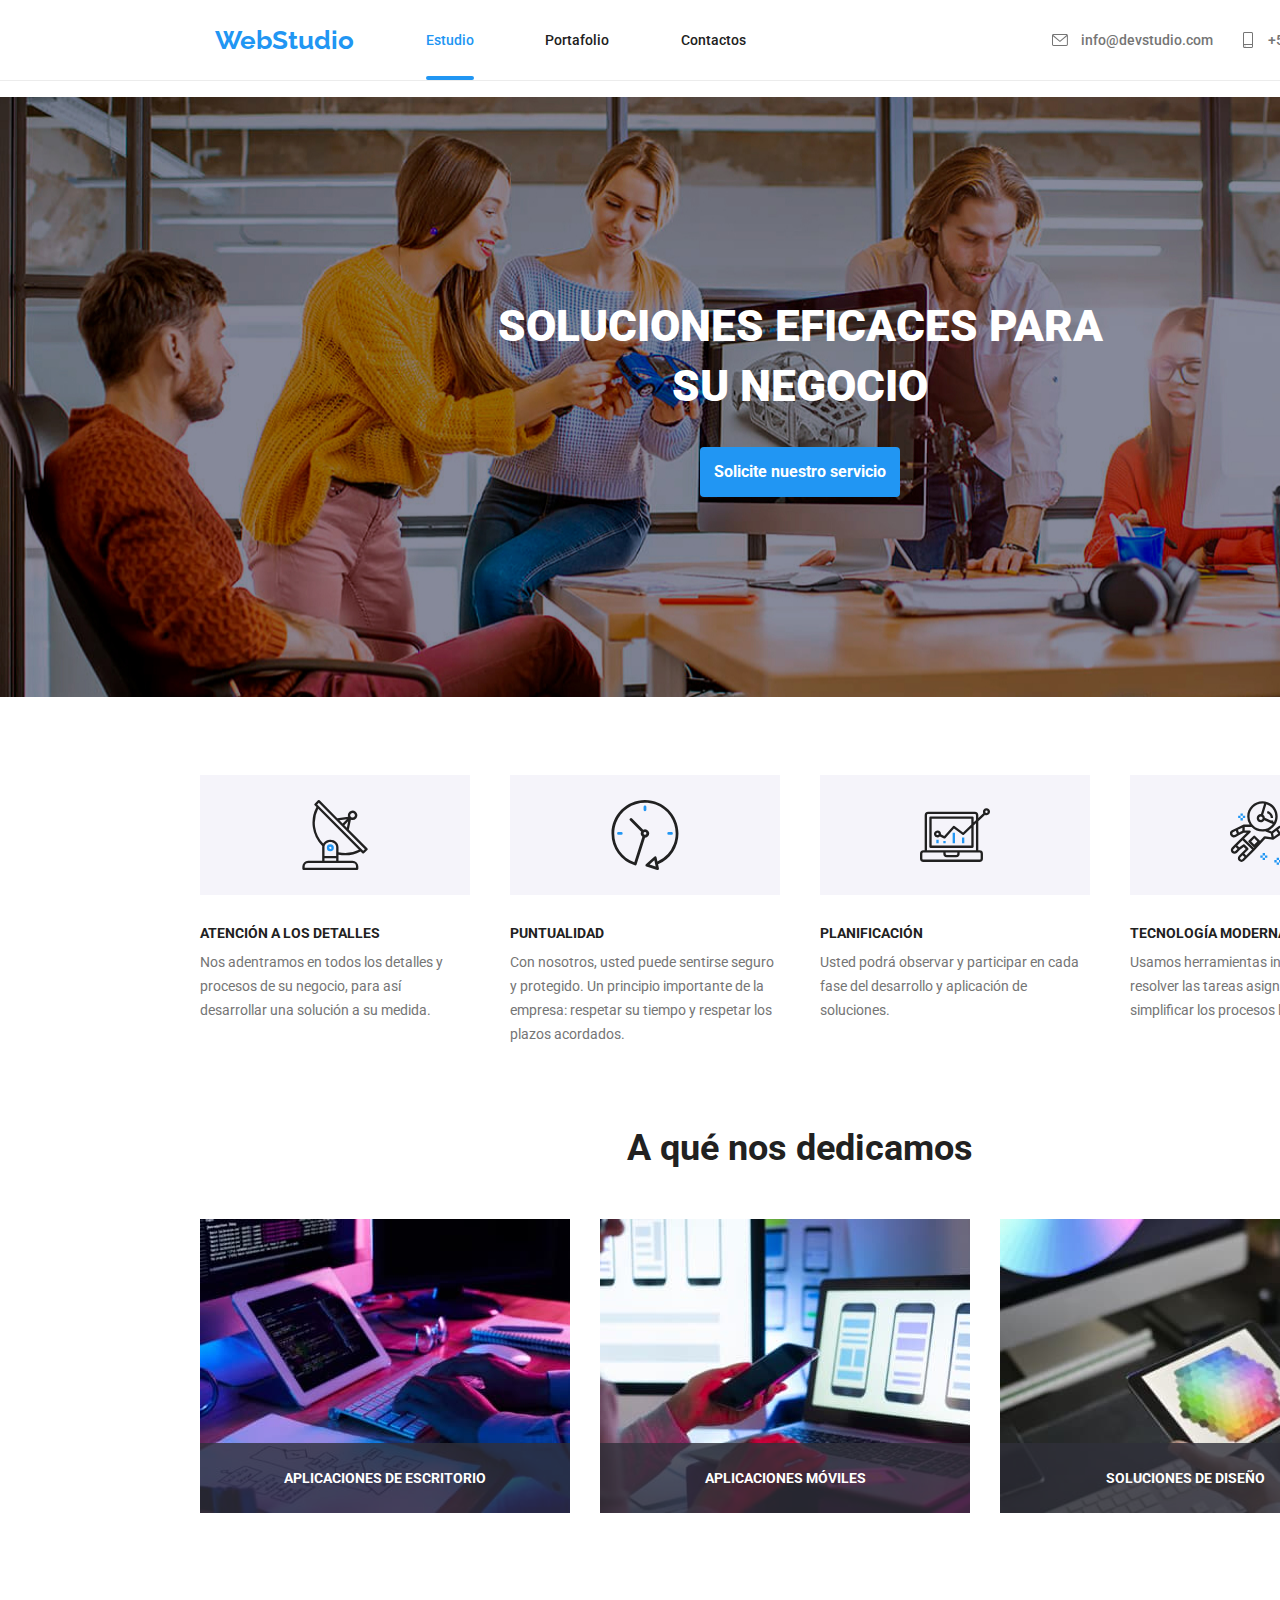
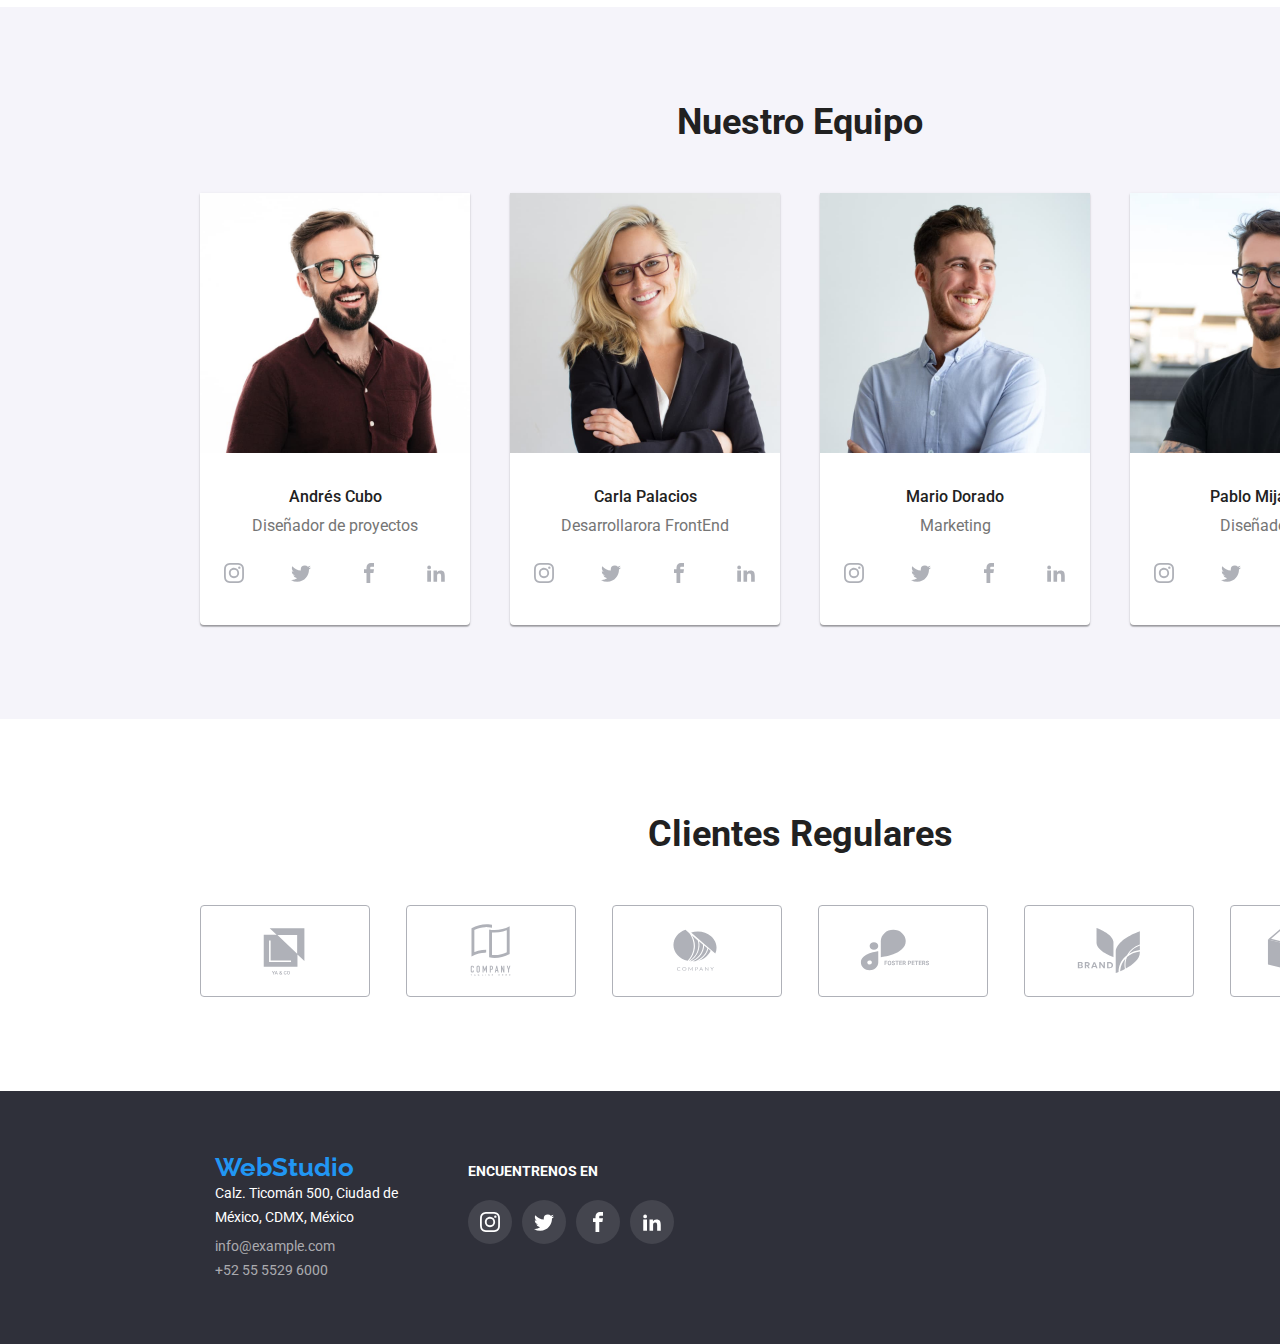
==== index.html @ dca240d8 "Commit01" ====
<!DOCTYPE html>
<html lang="en">
  <head>
    <meta charset="UTF-8" />
    <meta http-equiv="X-UA-Compatible" content="IE=edge" />
    <meta name="viewport" content="width=device-width, initial-scale=1.0" />
    <title>Index</title>
    <link rel="preconnect" href="https://fonts.googleapis.com" />
    <link rel="preconnect" href="https://fonts.gstatic.com" crossorigin />
    <link
      href="https://fonts.googleapis.com/css2?family=Raleway:wght@700&family=Roboto:wght@400;500;700;900&display=swap"
      rel="stylesheet"
    />
    <link
      rel="stylesheet"
      href="https://cdnjs.cloudflare.com/ajax/libs/modern-normalize/1.0.0/modern-normalize.min.css"
    />
    <link rel="stylesheet" href="css/styles.css" />
  </head>
  <body>
    <div class="backdrop is-hidden" data-modal>
      <div class="modal">
        <button data-modal-close class="close">
          <svg class="icon-vector">
            <use xlink:href="images/icons.svg#icon-vector"></use>
          </svg>
        </button>
      </div>
    </div>
    <header>
      <nav>
        <a href="index.html" class="webs">WebStudio</a>
        <a href="index.html" class="active">Estudio</a>
        <a href="portfolio.html" class="headernav">Portafolio</a>
        <a href="contacts.html" class="headernav">Contactos</a>
      </nav>
      <div class="headercontact">
        <div class="mail">
          <a href="info@devstudio.com">
            <svg class="icon-sobre">
              <use xlink:href="images/icons.svg#icon-sobre"></use>
            </svg>
            info@devstudio.com</a
          >
        </div>
        <div class="phone">
          <a href="+525555296000">
            <svg class="icon-telefono">
              <use xlink:href="images/icons.svg#icon-telefono"></use>
            </svg>
            +52 55 5529 6000</a
          >
        </div>
      </div>
    </header>
    <main>
      <div class="solutions">
        <h1>
          SOLUCIONES EFICACES PARA <br />
          SU NEGOCIO
        </h1>
        <button data-modal-open type="button" class="servicebtn">
          Solicite nuestro servicio
        </button>
      </div>
      <div class="container">
        <div class="features">
          <div class="featuressection">
            <div class="featicon">
              <svg class="icon-antena">
                <use xlink:href="images/icons.svg#icon-antena"></use>
              </svg>
            </div>
            <p class="theader">ATENCIÓN A LOS DETALLES</p>
            <p class="tdata">
              Nos adentramos en todos los detalles y procesos de su negocio,
              para así desarrollar una solución a su medida.
            </p>
          </div>
          <div class="featuressection">
            <div class="featicon">
              <svg class="icon-reloj">
                <use xlink:href="images/icons.svg#icon-reloj"></use>
              </svg>
            </div>
            <p class="theader">PUNTUALIDAD</p>
            <p class="tdata">
              Con nosotros, usted puede sentirse seguro y protegido. Un
              principio importante de la empresa: respetar su tiempo y respetar
              los plazos acordados.
            </p>
          </div>
          <div class="featuressection">
            <div class="featicon">
              <svg class="icon-diagrama">
                <use xlink:href="images/icons.svg#icon-diagrama"></use>
              </svg>
            </div>
            <p class="theader">PLANIFICACIÓN</p>
            <p class="tdata">
              Usted podrá observar y participar en cada fase del desarrollo y
              aplicación de soluciones.
            </p>
          </div>
          <div class="featuressection">
            <div class="featicon">
              <svg class="icon-astronauta">
                <use xlink:href="images/icons.svg#icon-astronauta"></use>
              </svg>
            </div>
            <p class="theader">TECNOLOGÍA MODERNA</p>
            <p class="tdata">
              Usamos herramientas innovadoras para resolver las tareas
              asignadas. Es hora de simplificar los procesos laborales.
            </p>
          </div>
        </div>
        <div class="wedo">
          <h2>A qué nos dedicamos</h2>
          <div class="wedopic">
            <div>
              <img
                src="images/pic01hw01.jpg"
                alt="image 01 homework01"
                width="370"
                height="294"
              />
              <span>APLICACIONES DE ESCRITORIO</span>
            </div>
            <div>
              <img
                src="images/pic02hw01.jpg"
                alt="image 02 homework01"
                width="370"
                height="294"
              />
              <span>APLICACIONES MÓVILES</span>
            </div>
            <div>
              <img
                src="images/pic03hw01.jpg"
                alt="image 03 homework01"
                width="370"
                height="294"
              />
              <span>SOLUCIONES DE DISEÑO</span>
            </div>
          </div>
        </div>
      </div>
      <div class="ourteam">
        <div class="container">
          <h2>Nuestro Equipo</h2>
          <div class="ourteamfig">
            <figure>
              <img
                src="images/pic04hw01.jpg"
                alt="image 04 homework 01"
                width="270"
                height="260"
              />
              <figcaption>
                <p class="name">Andrés Cubo</p>
                <p class="position">Diseñador de proyectos</p>
                <div class="ourteamicons">
                  <a>
                    <svg class="icon-instagram">
                      <use xlink:href="images/icons.svg#icon-instagram"></use>
                    </svg>
                  </a>
                  <a>
                    <svg class="icon-twitter">
                      <use xlink:href="images/icons.svg#icon-twitter"></use>
                    </svg>
                  </a>
                  <a
                    ><svg class="icon-facebook">
                      <use xlink:href="images/icons.svg#icon-facebook"></use>
                    </svg>
                  </a>
                  <a
                    ><svg class="icon-linkedin">
                      <use xlink:href="images/icons.svg#icon-linkedin"></use>
                    </svg>
                  </a>
                </div>
              </figcaption>
            </figure>
            <figure>
              <img
                src="images/pic05hw01.jpg"
                alt="image 05 homework 01"
                width="270"
                height="260"
              />
              <figcaption>
                <p class="name">Carla Palacios</p>
                <p class="position">Desarrollarora FrontEnd</p>
                <div class="ourteamicons">
                  <a>
                    <svg class="icon-instagram">
                      <use xlink:href="images/icons.svg#icon-instagram"></use>
                    </svg>
                  </a>
                  <a>
                    <svg class="icon-twitter">
                      <use xlink:href="images/icons.svg#icon-twitter"></use>
                    </svg>
                  </a>
                  <a
                    ><svg class="icon-facebook">
                      <use xlink:href="images/icons.svg#icon-facebook"></use>
                    </svg>
                  </a>
                  <a
                    ><svg class="icon-linkedin">
                      <use xlink:href="images/icons.svg#icon-linkedin"></use>
                    </svg>
                  </a>
                </div>
              </figcaption>
            </figure>
            <figure>
              <img
                src="images/pic06hw01.jpg"
                alt="image 06 homework 01"
                width="270"
                height="260"
              />
              <figcaption>
                <p class="name">Mario Dorado</p>
                <p class="position">Marketing</p>
                <div class="ourteamicons">
                  <a>
                    <svg class="icon-instagram">
                      <use xlink:href="images/icons.svg#icon-instagram"></use>
                    </svg>
                  </a>
                  <a>
                    <svg class="icon-twitter">
                      <use xlink:href="images/icons.svg#icon-twitter"></use>
                    </svg>
                  </a>
                  <a
                    ><svg class="icon-facebook">
                      <use xlink:href="images/icons.svg#icon-facebook"></use>
                    </svg>
                  </a>
                  <a
                    ><svg class="icon-linkedin">
                      <use xlink:href="images/icons.svg#icon-linkedin"></use>
                    </svg>
                  </a>
                </div>
              </figcaption>
            </figure>
            <figure>
              <img
                src="images/pic07hw01.jpg"
                alt="image 07 homework 01"
                width="270"
                height="260"
              />
              <figcaption>
                <p class="name">Pablo Mijangos</p>
                <p class="position">Diseñador IU</p>
                <div class="ourteamicons">
                  <a>
                    <svg class="icon-instagram">
                      <use xlink:href="images/icons.svg#icon-instagram"></use>
                    </svg>
                  </a>
                  <a>
                    <svg class="icon-twitter">
                      <use xlink:href="images/icons.svg#icon-twitter"></use>
                    </svg>
                  </a>
                  <a
                    ><svg class="icon-facebook">
                      <use xlink:href="images/icons.svg#icon-facebook"></use>
                    </svg>
                  </a>
                  <a
                    ><svg class="icon-linkedin">
                      <use xlink:href="images/icons.svg#icon-linkedin"></use>
                    </svg>
                  </a>
                </div>
              </figcaption>
            </figure>
          </div>
        </div>
      </div>
      <div class="container">
        <div class="clients">
          <div class="section">
            <h2>Clientes Regulares</h2>
            <div class="clientsicon">
              <div>
                <svg class="icon-logo01">
                  <use xlink:href="images/icons.svg#icon-logo01"></use>
                </svg>
              </div>
              <div>
                <svg class="icon-logo02">
                  <use xlink:href="images/icons.svg#icon-logo02"></use>
                </svg>
              </div>
              <div>
                <svg class="icon-logo03">
                  <use xlink:href="images/icons.svg#icon-logo03"></use>
                </svg>
              </div>
              <div>
                <svg class="icon-logo04">
                  <use xlink:href="images/icons.svg#icon-logo04"></use>
                </svg>
              </div>

              <div>
                <svg class="icon-logo05">
                  <use xlink:href="images/icons.svg#icon-logo05"></use>
                </svg>
              </div>
              <div>
                <svg class="icon-logo06">
                  <use xlink:href="images/icons.svg#icon-logo06"></use>
                </svg>
              </div>
            </div>
          </div>
        </div>
      </div>
    </main>
    <footer>
      <address>
        <a href="index.html" class="webs">WebStudio</a>
        <p>
          Calz. Ticomán 500, Ciudad de <br />
          México, CDMX, México
        </p>
        <a href="info@example.com" class="footeradd">info@example.com</a>
        <a href="+525555296000" class="footeradd">+52 55 5529 6000</a>
      </address>
      <div class="findus">
        <span>ENCUENTRENOS EN</span>
        <div class="footericons">
          <a>
            <svg class="icon-instagram">
              <use xlink:href="images/icons.svg#icon-instagram"></use>
            </svg>
          </a>
          <a>
            <svg class="icon-twitter">
              <use xlink:href="images/icons.svg#icon-twitter"></use>
            </svg>
          </a>
          <a>
            <svg class="icon-facebook">
              <use xlink:href="images/icons.svg#icon-facebook"></use>
            </svg>
          </a>
          <a>
            <svg class="icon-linkedin">
              <use xlink:href="images/icons.svg#icon-linkedin"></use>
            </svg>
          </a>
        </div>
      </div>
    </footer>
    <script src="./js/modal.js"></script>
  </body>
</html>
---- css/styles.css ----
* {
    margin: 0%;
    padding: 0%;
}

body {
    font-family: 'Roboto',
        sans-serif;
    width: 1600px;
    box-sizing: border-box;
}

body,
.headernav,
.filter button {
    color: #212121;
}

header a,
address a,
address p {
    font-style: normal;
    text-decoration: none;
}

.webs {
    font-family: 'Raleway',
        sans-serif;
}

h1 {
    font-weight: 900;
    font-size: 44px;
}

.servicebtn,
.theader,
h2,
.webs,
.findus span,
.wedopic div span,
.title,
.titleb {
    font-weight: 700;
}

.headernav,
.active,
header>div,
.name,
.filter button {
    font-weight: 500;
}

.tdata,
.position,
address p,
.footeradd,
.category,.window{
    font-weight: 400;
}

.webs:hover,
.webs:focus {
    color: blueviolet;
}

.headernav:hover,
.mail a:hover,
.phone a:hover,
.footeradd:hover,
.headernav:focus,
.mail a:focus,
.phone a:focus,
.footeradd:focus,
.webs,
.servicebtn:hover,
.servicebtn:focus {
    color: #2196F3;
    fill: #2196F3;
}

.servicebtn:hover,
.servicebtn:focus,
.ourteamfig figure,
.modal,
.figdata div {
    background-color: #fff;
}

.mail a,
.phone a,
.tdata,
.position,
.category {
    color: #757575;
    fill: #757575;
}

footer {
    background-color: #2F303A
}

h1,
.servicebtn,
address p,
.filter button:hover,
.filter button:focus,
.findus span,
.wedopic div span {
    color: #fff;
}

.servicebtn {
    border-style: none;
    padding: 10px 2px;
    height: 50px;
    width: 200px;
}

.servicebtn,
.category {
    line-height: 1.88;
}

.filter button,
.servicebtn,
.clientsicon div,
.clientsicon div:hover {
    font-family: 'Roboto',
        sans-serif;
}
.modal,
.filter button,
.servicebtn,
.clientsicon div,
.clientsicon div:hover{
    border-radius: 4px;
}

.footeradd {
    color: #ffffff99;
}

.webs {
    font-size: 26px;
}

.headernav,
.active,
.mail a,
.phone a,
.theader,
.tdata,
address p,
.footeradd,
.findus span,
.wedopic div span {
    font-size: 14px;
}

.servicebtn,
.name,
.position,
.filter button,
.category,
.titleb {
    font-size: 16px;
}

h2 {
    font-size: 36px;
}

.title, .window {
    font-size: 18px;
}

header nav,
.mail a,
.phone a,
.theader,
h2,
.name,
.position,
.webs,
.findus span,
.clients h2,
.wedopic div span {
    line-height: 1.17;
}

h1 {
    line-height: 1.36;
}

.tdata,
address p,
.footeradd {
    line-height: 1.71;
}

.servicebtn,
.filter button,
.icon-sobre,
.icon-telfono,
.icon-instagram,
.icon-facebook,
.icon-linkedin,
.icon-twitter,
.icon-logo01,
.icon-logo02,
.icon-logo03,
.icon-logo04,
.icon-logo05,
.icon-logo06,
.ourteamicons a:hover,
.footericons a:hover,
.clientsicon div,
.clientsicon div:hover{
    cursor: pointer;
}

.filter button {
    line-height: 1.63;
    border: none
}

.title,
.titleb {
    line-height: 2;
}

.filter button,
.ourteam,
.featicon {
    background-color: #F5F4FA;
}

.filter button:hover,
.filter button:focus,
.servicebtn,
.ourteamicons a:hover,
.footericons a:hover {
    background-color: #2196F3;
}

header {
    box-sizing: content-box;
    border-bottom: 1px solid #ececec;
}

main,
header,
header nav,
.headercontact,
.wedo,
.wedopic,
.wedopic div,
.ourteam,
.ourteamfig,
.section,
.footeradd,
.container,
.solutions,
.features,
.mail a,
.phone a,
.featicon,
.ourteamicons,
.clients,
.clientsicon,
footer,
.findus,
.footericons,
.ourteamicons a,
.ourteamicons a:hover,
.footericons a,
.footericons a:hover,
.clientsicon div,
.clientsicon div:hover,
.active::after,
.backdrop,
.close,
.row1,
.row2,
.row3 {
    display: flex;
}

header,
header nav,
.headercontact,
.wedopic,
.ourteamfig,
.mail a,
.phone a,
.features,
.clientsicon,
.footericons,
.row1,.row2,.row3{
    justify-content: space-between;
}

header nav {
    width: 531px;
    padding-left: 215px;
}

.webs {
    padding: 25px 0px;
}

.headernav {
    padding: 32px 0px;
}

header nav,
.headercontact {
    box-sizing: inherit;
}

main,
header nav,
.headercontact,
.section,
.container,
.solutions,
.wedo,
.phone a,
.mail a,
.clients,
footer,
.ourteamicons a,
.ourteamicons a:hover,
.footericons a,
.footericons a:hover,
.clientsicon div,
.clientsicon div:hover,
.backdrop,
.close {
    align-items: center;
}

.headercontact {
    width: 329px;
    padding-right: 219px;
}

.solutions,
.wedo,
.wedopic,
.wedopic div,
.ourteam,
.ourteamfig,
.section,
.clients,
.clientsicon,
.backdrop,
.row1,
.row2,
.row3 {
    width: 100%;
}

main,
.wedo,
.section,
.container,
.solutions,
.clients,
.findus,
.wedopic div {
    flex-direction: column;
}

.container {
    width: 1200px;
}

.ourteam {
    padding: 94px 0px;
}

h1 {
    margin-bottom: 30px;
}

.section {
    padding: 94px 0px;
}

address {
    padding: 60px 70px 60px 215px;
}

.solutions {
    background: url('../images/pic01hw04.jpg'), rgba(47, 48, 58, 0.4);
    padding: 200px 0px;
    margin-top: 16px;
}

.features {
    margin: 78px 0px 80px 0px;
}

.featuressection {
    width: 22.5%;
}

.theader {
    padding: 30px 0px 10px 0px;
}

.ourteam h2,
.filter,
.wedo h2,
.clients h2 {
    padding-bottom: 50px;
}

.name,
.position,
h1,
.wedopic div span {
    text-align: center;
}

.ourteamfig figcaption {
    padding: 30px 0px;
}

.name {
    padding-bottom: 10px;
}

address>.webs {
    padding-bottom: 9px;
}

address p {
    padding-bottom: 5px;
}

.filter button {
    padding: 6px 24px;
}

.ourteamfig figure {
    box-shadow: 0px 1px 3px rgba(0, 0, 0, 0.12),
        0px 1px 1px rgba(0, 0, 0, 0.14),
        0px 2px 1px rgba(0, 0, 0, 0.2);
    border-radius: 0px 0px 4px 4px;
}

.filter button:hover,
.filter button:focus {
    box-shadow: 0px 3px 1px rgba(0, 0, 0, 0.1),
        0px 1px 2px rgba(0, 0, 0, 0.08),
        0px 2px 2px rgba(0, 0, 0, 0.12);
}

.icon-sobre {
    width: 16px;
    height: 12px;
}

.icon-telefono {
    width: 10px;
    height: 16px;
}

.mail a {
    width: 161px;
}

.phone a {
    width: 138px;
}

.icon-antena,
.icon-reloj,
.icon-diagrama,
.icon-astronauta {
    width: 70px;
}

.wedo {
    margin-bottom: 94px;
}

.ourteamicons {
    padding-top: 16px;
    justify-content: space-around;
}

.icon-instagram,
.icon-facebook,
.icon-twitter,
.icon-linkedin {
    width: 20px;
    height: 20px;
}

.icon-logo01,
.icon-logo02,
.icon-logo03,
.icon-logo04,
.icon-logo05,
.icon-logo06 {
    width: 106px;
    height: 60px;
}

.findus {
    width: 206px;
    padding: 72px 0px 100px 0px;
}

.findus span {
    padding-bottom: 20px;
}

.ourteamicons a,
.ourteamicons a:hover,
.footericons a,
.footericons a:hover {
    width: 44px;
    height: 44px;
}

.ourteamicons a:hover,
.footericons a,
.footericons a:hover {
    fill: #fff;

}
.close,
.ourteamicons a:hover,
.footericons a,
.footericons a:hover{
    border-radius: 50%;
}
.footericons a {
    background-color: #ffffff1a;
}

.clientsicon div {
    width: 170px;
    height: 92px;
    border: 1px solid #AFB1B8;
}

.clientsicon div:hover {
    width: 170px;
    height: 92px;
    border: 1px solid #2196F3;
    fill: #2196F3;
}

.clientsicon div:hover,
.ourteam,
.featicon,
.ourteamicons a,
.ourteamicons a:hover,
.footericons a,
.footericons a:hover,
.clientsicon div,
.backdrop,
.close {
    justify-content: center;
}

.clientsicon div,
.ourteamicons a {
    fill: #AFB1B8;
}

.featicon {
    padding: 25px 0px;
}

.wedopic div span {
    background: rgba(47, 48, 58, 0.8);
    box-sizing: border-box;
    padding: 27px 79px;
    top: -70px;
}
.wedopic div span,
.close,
.figdata div,
.window{
    position: relative;
}
.wedo div span {
    width: 370px;
}

.icon-antena,
.icon-reloj,
.icon-diagrama,
.icon-astronauta,
.wedopic div span {
    height: 70px;
}

.wedopic div {
    height: 294px;
}

.active {
    color: #2196F3;
    padding-top: 31px;
}

.active::after {
    content: "";
    border: 2px solid #2196F3;
    border-radius: 2px;
    margin-top: 28px;
}

.backdrop{
    z-index: 1;
}

.backdrop.is-hidden {
    visibility: hidden;
    opacity: 0;
    pointer-events: none;
    transform: scale(0);
}
.backdrop {
    visibility: visible;
    opacity: 1;
    height: 100%;
    position: fixed;
    transform: scale(1);
    top: 0px;
    left: 0px;
    background: rgba(0, 0, 0, 0.2);
    transition: opacity 250ms cubic-bezier(0.4, 0, 0.2, 1),
    visibility 250ms cubic-bezier(0.4, 0, 0.2, 1),
    transform 250ms cubic-bezier(0.4, 0, 0.2, 1);
}
.modal {
    width: 528px;
    height: 581px;
}
.close {
    width: 30px;
    height: 30px;
    border: 1px solid #0000001a;
    left: 490px;
    top: 8px;
}
.icon-vector {
    fill: #000;
    width: 11px;
    height: 11px;
}
.row1,.row2{
    padding-bottom: 30px;
}
.portimg{
    width: 370px;
    height: 410.5px;
    overflow: hidden; 
    border: 1px solid #eee;
}
.figdata div{
    padding: 20px 24px;
    height: 110px;
    z-index: 2;
}
.window{
    width: 368px;
    height: 294px;
    background-color: hsl(207, 90%, 54%, 90%);
    padding: 63px 24px;
    line-height: 1.55;
    color:#fff;
    top: -110px;
    z-index: 1;
    transform: translateY(0px);
    transition: transform 250ms cubic-bezier(0.4, 0, 0.2, 1);
}
.portimg:hover{
    box-shadow: 0px 1px 1px rgba(0, 0, 0, 0.12),
    0px 4px 4px rgba(0, 0, 0, 0.06),
    1px 4px 6px rgba(0, 0, 0, 0.16);
}
.portimg:hover .window{
    transform: translateY(-298px);
}
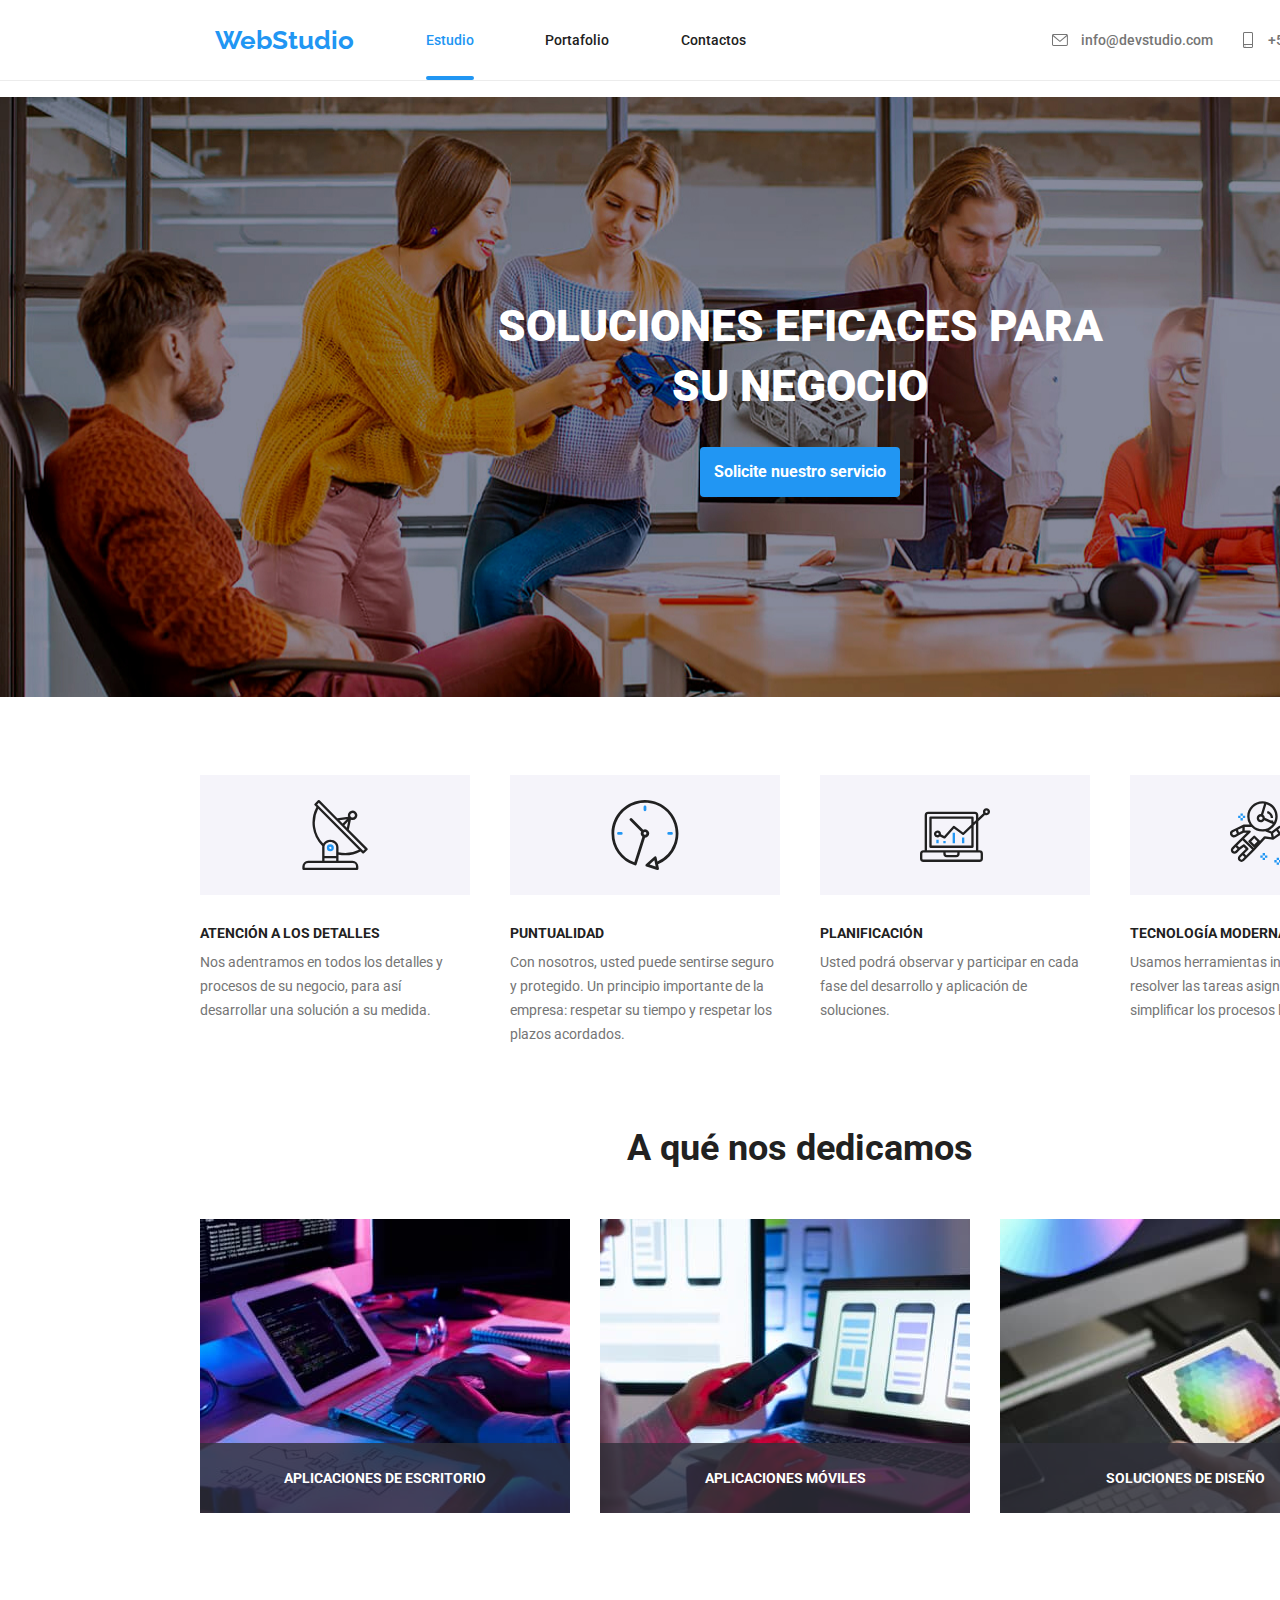
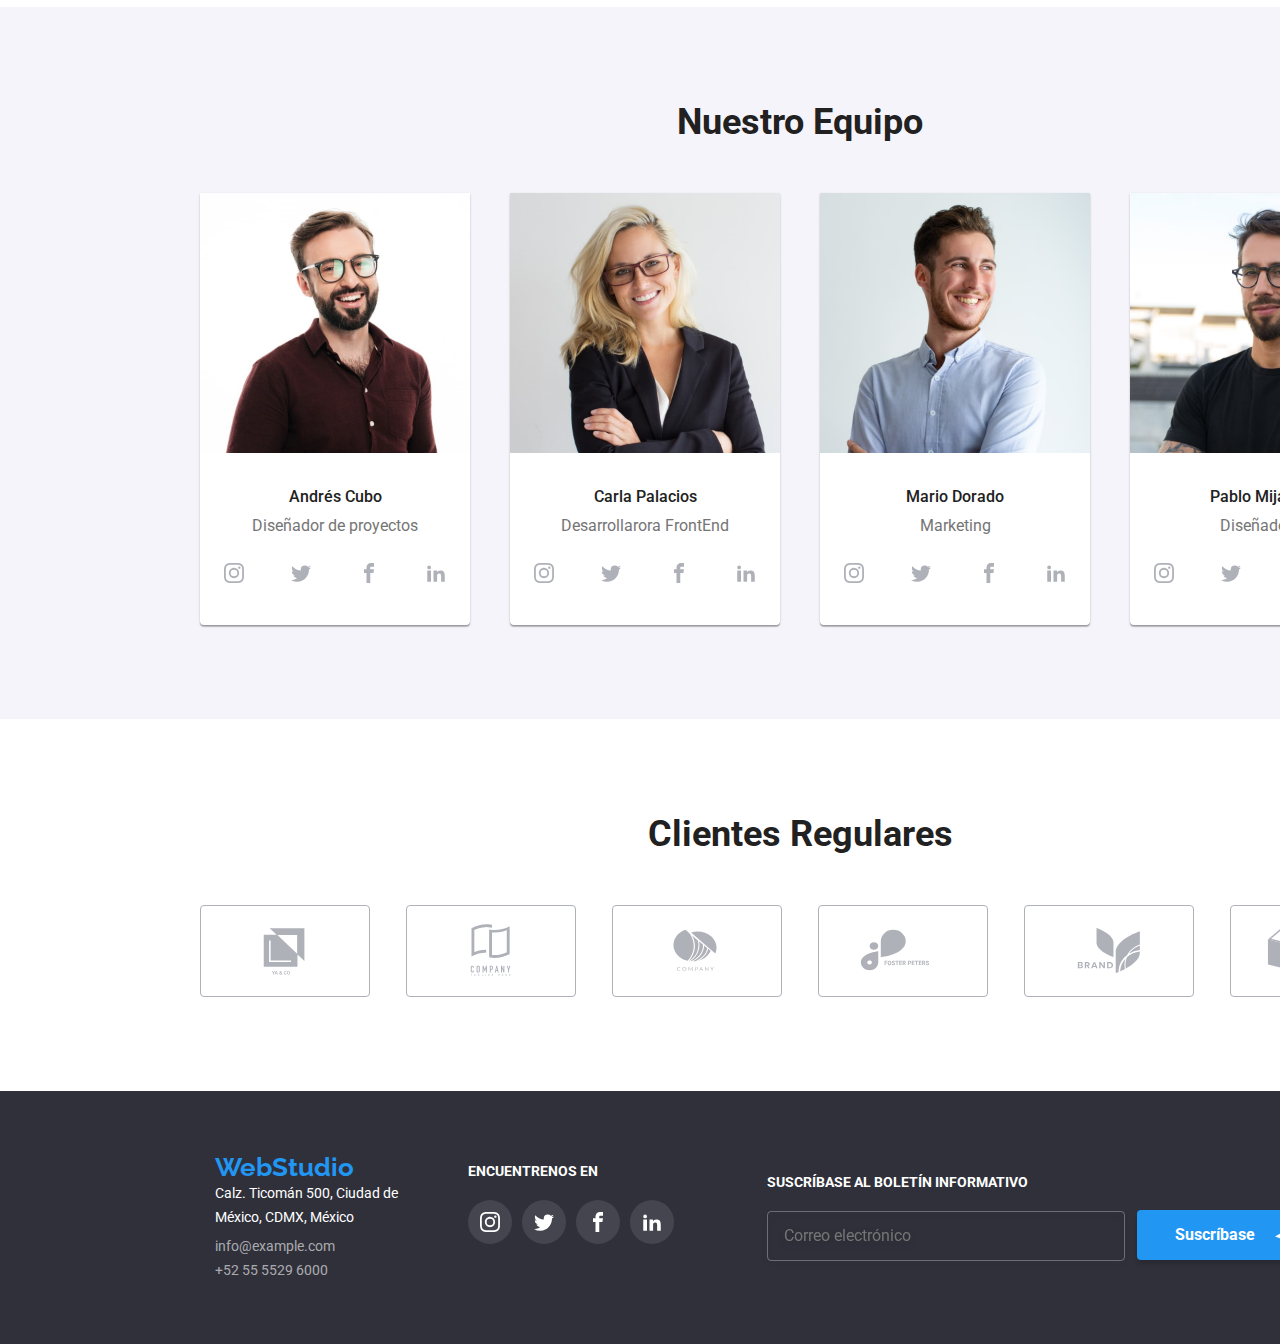
==== commit 1d1ecd06: "Commit02" ====
--- a/index.html
+++ b/index.html
@@ -25,6 +25,24 @@
             <use xlink:href="images/icons.svg#icon-vector"></use>
           </svg>
         </button>
+        <div class="modalcontent">
+          <h2>Deje sus datos, nos contactaremos con usted</h2>
+          <form name="modalform" class="modalform" autocomplete="off">
+            <label for="clientname">Nombre</label>
+            <input type="text" name="name" id="clientname" />
+            <label for="clientphone">Teléfono</label>
+            <input type="tel" name="phone" id="clientphone" />
+            <label for="clientmail">E-mail</label>
+            <input type="email" name="email" id="clientmail" />
+            <label for="clientcomment">Comentarios</label>
+            <textarea
+              id="clientcomment"
+              name="comment"
+              placeholder="Introduzca el texto"
+            ></textarea>
+          </form>
+          <button type="submit">Enviar</button>
+        </div>
       </div>
     </div>
     <header>
@@ -367,6 +385,18 @@
           </a>
         </div>
       </div>
+      <div class="suscription">
+        <form name="susform" class="suscform" autocomplete="off">
+          <label for="suscmail">SUSCRÍBASE AL BOLETÍN INFORMATIVO </label>
+          <input type="mail" name="suscmail" placeholder="Correo electrónico" />
+        </form>
+        <button type="submit" class="suscribe">
+          Suscríbase
+          <svg class="icon-send">
+            <use xlink:href="images/icons.svg#icon-send"></use>
+          </svg>
+        </button>
+      </div>
     </footer>
     <script src="./js/modal.js"></script>
   </body>
--- a/css/styles.css
+++ b/css/styles.css
@@ -5,7 +5,7 @@
 
 body {
     font-family: 'Roboto',
-        sans-serif;
+    sans-serif;
     width: 1600px;
     box-sizing: border-box;
 }
@@ -40,7 +40,8 @@
 .findus span,
 .wedopic div span,
 .title,
-.titleb {
+.titleb,
+.modalcontent button {
     font-weight: 700;
 }
 
@@ -107,7 +108,8 @@
 .filter button:hover,
 .filter button:focus,
 .findus span,
-.wedopic div span {
+.wedopic div span,
+.modalcontent button {
     color: #fff;
 }
 
@@ -119,14 +121,16 @@
 }
 
 .servicebtn,
-.category {
+.category,
+.modalcontent button {
     line-height: 1.88;
 }
 
 .filter button,
 .servicebtn,
 .clientsicon div,
-.clientsicon div:hover {
+.clientsicon div:hover,
+.modalcontent button {
     font-family: 'Roboto',
         sans-serif;
 }
@@ -134,7 +138,8 @@
 .filter button,
 .servicebtn,
 .clientsicon div,
-.clientsicon div:hover{
+.clientsicon div:hover,
+.modalcontent button{
     border-radius: 4px;
 }
 
@@ -164,7 +169,8 @@
 .position,
 .filter button,
 .category,
-.titleb {
+.titleb,
+.modalcontent button {
     font-size: 16px;
 }
 
@@ -186,7 +192,8 @@
 .webs,
 .findus span,
 .clients h2,
-.wedopic div span {
+.wedopic div span,
+.modalcontent h2 {
     line-height: 1.17;
 }
 
@@ -217,7 +224,9 @@
 .ourteamicons a:hover,
 .footericons a:hover,
 .clientsicon div,
-.clientsicon div:hover{
+.clientsicon div:hover,
+.close,
+.modalcontent button{
     cursor: pointer;
 }
 
@@ -241,7 +250,8 @@
 .filter button:focus,
 .servicebtn,
 .ourteamicons a:hover,
-.footericons a:hover {
+.footericons a:hover,
+.modalcontent button {
     background-color: #2196F3;
 }
 
@@ -284,7 +294,8 @@
 .close,
 .row1,
 .row2,
-.row3 {
+.row3,
+.modalcontent {
     display: flex;
 }
 
@@ -338,7 +349,8 @@
 .clientsicon div,
 .clientsicon div:hover,
 .backdrop,
-.close {
+.close,
+.modalcontent {
     align-items: center;
 }
 
@@ -370,7 +382,8 @@
 .solutions,
 .clients,
 .findus,
-.wedopic div {
+.wedopic div,
+.modalcontent {
     flex-direction: column;
 }
 
@@ -587,7 +600,6 @@
     top: -70px;
 }
 .wedopic div span,
-.close,
 .figdata div,
 .window{
     position: relative;
@@ -651,8 +663,9 @@
     width: 30px;
     height: 30px;
     border: 1px solid #0000001a;
-    left: 490px;
+    position: relative;
     top: 8px;
+    right: -490px;
 }
 .icon-vector {
     fill: #000;
@@ -692,4 +705,118 @@
 }
 .portimg:hover .window{
     transform: translateY(-298px);
-}+}
+.modalcontent h2{
+    font-size: 20px;
+}
+.modalcontent button{
+    width: 200px;
+    height: 50px;
+    padding: 10px 75px;
+    border: none;
+    margin-top: 10px;
+}
+.modalform{
+    display: flex;
+    flex-direction: column;
+    width: 100%;
+}
+.modalcontent{
+    padding: 17px 40px 40px 40px;
+    position: relative;
+}
+.modalcontent label{
+    font-family: 'Roboto',
+    sans-serif;
+    font-weight: 400;
+    font-size: 12px;
+    line-height: 1.17;
+    color: #757575;
+}
+#clientcomment{
+    width: 448px;
+    height: 120px;
+    resize: none;
+    font-family: 'Roboto',
+    sans-serif;
+    font-weight: 400;
+    font-size: 12px;
+    line-height: 1.17;
+    padding: 12px 16px;
+    color: #75757580;
+    outline: none;
+    cursor: pointer;
+}
+.modalcontent input{
+    width: 448px;
+    height: 40px;
+    outline: none;
+    cursor: pointer;
+    font-size: 16px;
+}
+.modalform input:focus,
+.modalform textarea:focus,
+.modalform input:hover,
+.modalform textarea:hover{
+border: 1px solid #2196F3;
+}
+.suscription{
+    display: flex;
+    margin-left: 93px;
+}
+.suscform{
+    display: flex;
+    flex-direction: column;
+    justify-content: center;
+    margin-right: 12px;
+}
+.suscform label{
+    font-weight: 700;
+    font-size: 14px;
+    line-height: 1.17;
+    color: #fff;
+    margin-bottom: 20px;
+}
+.suscform input{
+    width: 358px;
+    height: 50px;
+    outline: none;
+    border: 1px solid #ffffff4d;
+    filter: drop-shadow(0px 4px 4px rgba(0, 0, 0, 0.15));
+    border-radius: 4px;
+    background-color: hsl(0, 0%, 0%, 0%);
+    color: #ffffff99;
+    padding-left: 16px;
+    font-weight: 400;
+    font-size: 16px;
+    line-height: 1.25;
+    font-family: 'Roboto',
+    sans-serif;
+    cursor: pointer;
+}
+.icon-send{
+    width: 24px;
+    height: 24px;
+    fill: #fff;
+    margin-left: 20px;
+}
+.suscribe{
+    width: 200px;
+    height: 50px;
+    background-color: #2196F3;
+    border: none;
+    box-shadow: 0px 4px 4px rgba(0, 0, 0, 0.15);
+    border-radius: 4px;
+    font-family: 'Roboto',
+    sans-serif;
+    font-weight: 700;
+    font-size: 16px;
+    line-height: 1.88;
+    color: #fff;
+    display: flex;
+    justify-content: center;
+    align-items: center;
+    margin-top: 36px;
+    cursor: pointer;
+}
+
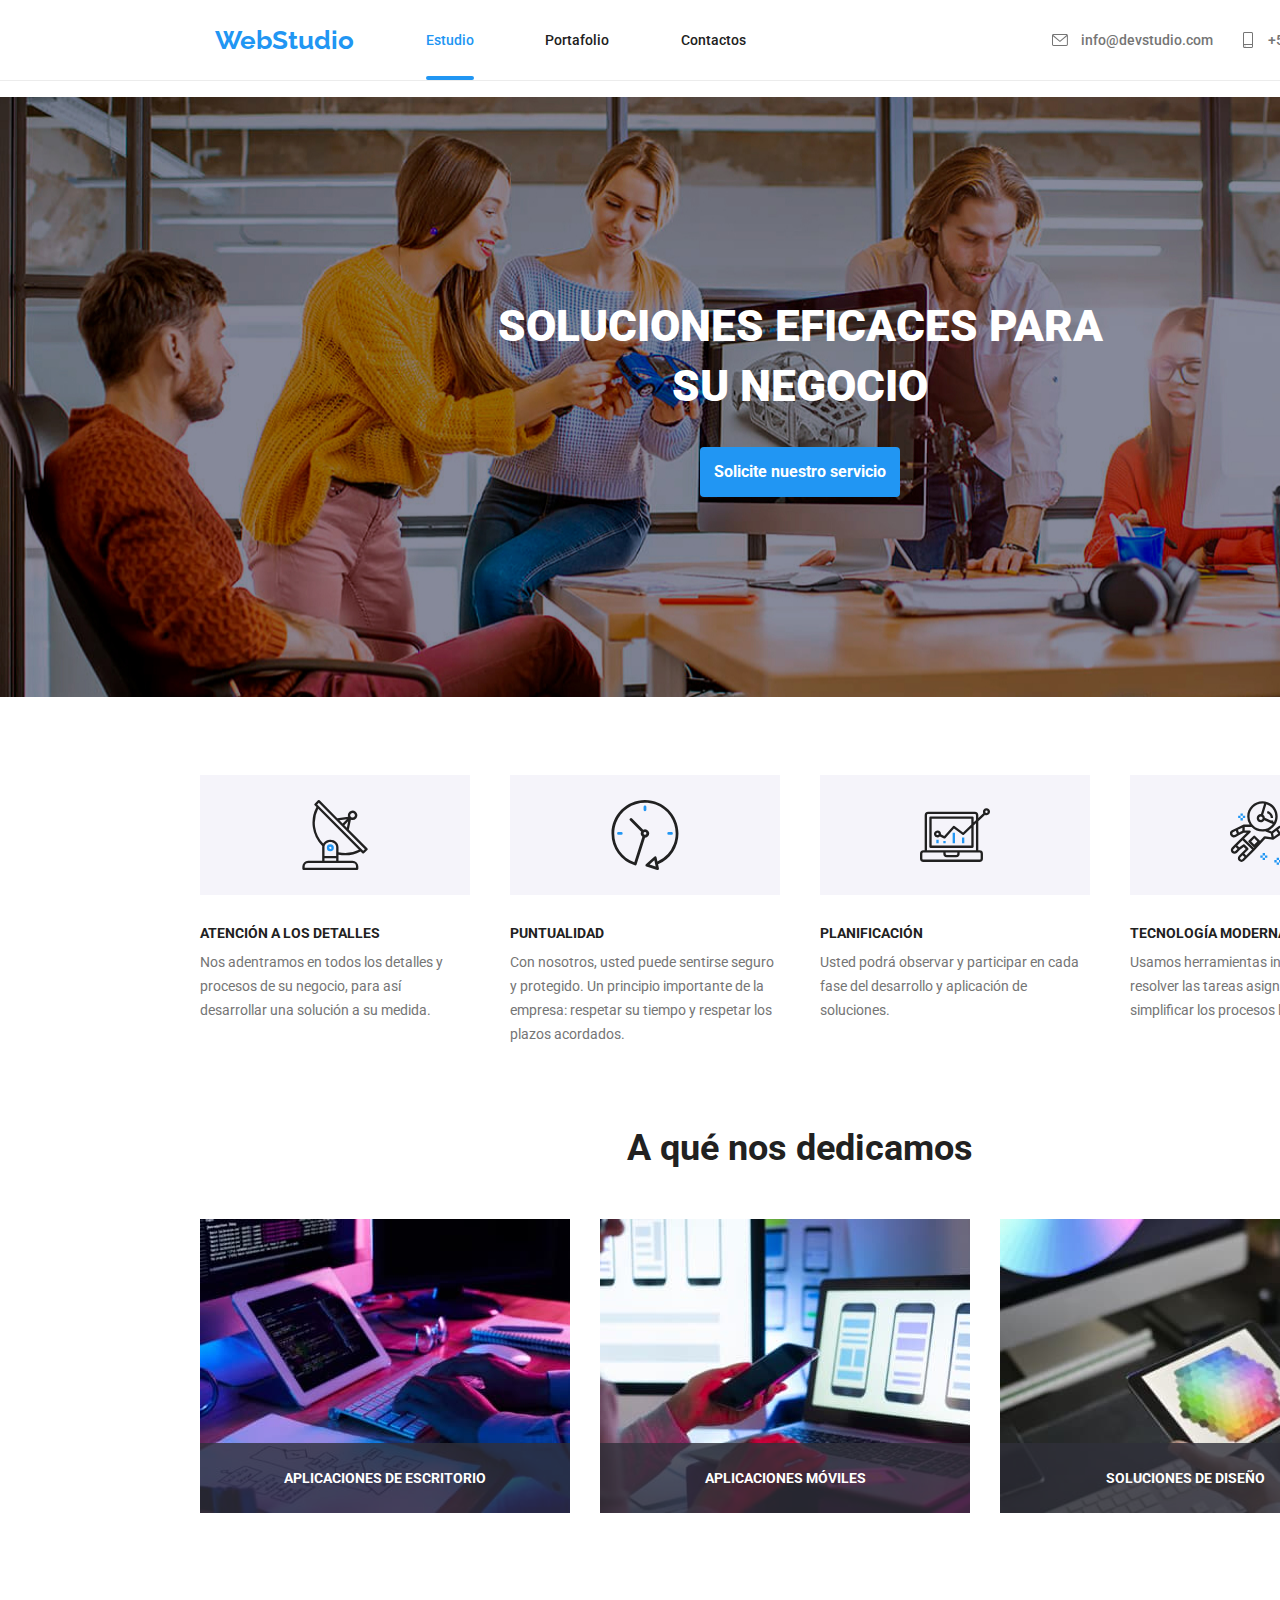
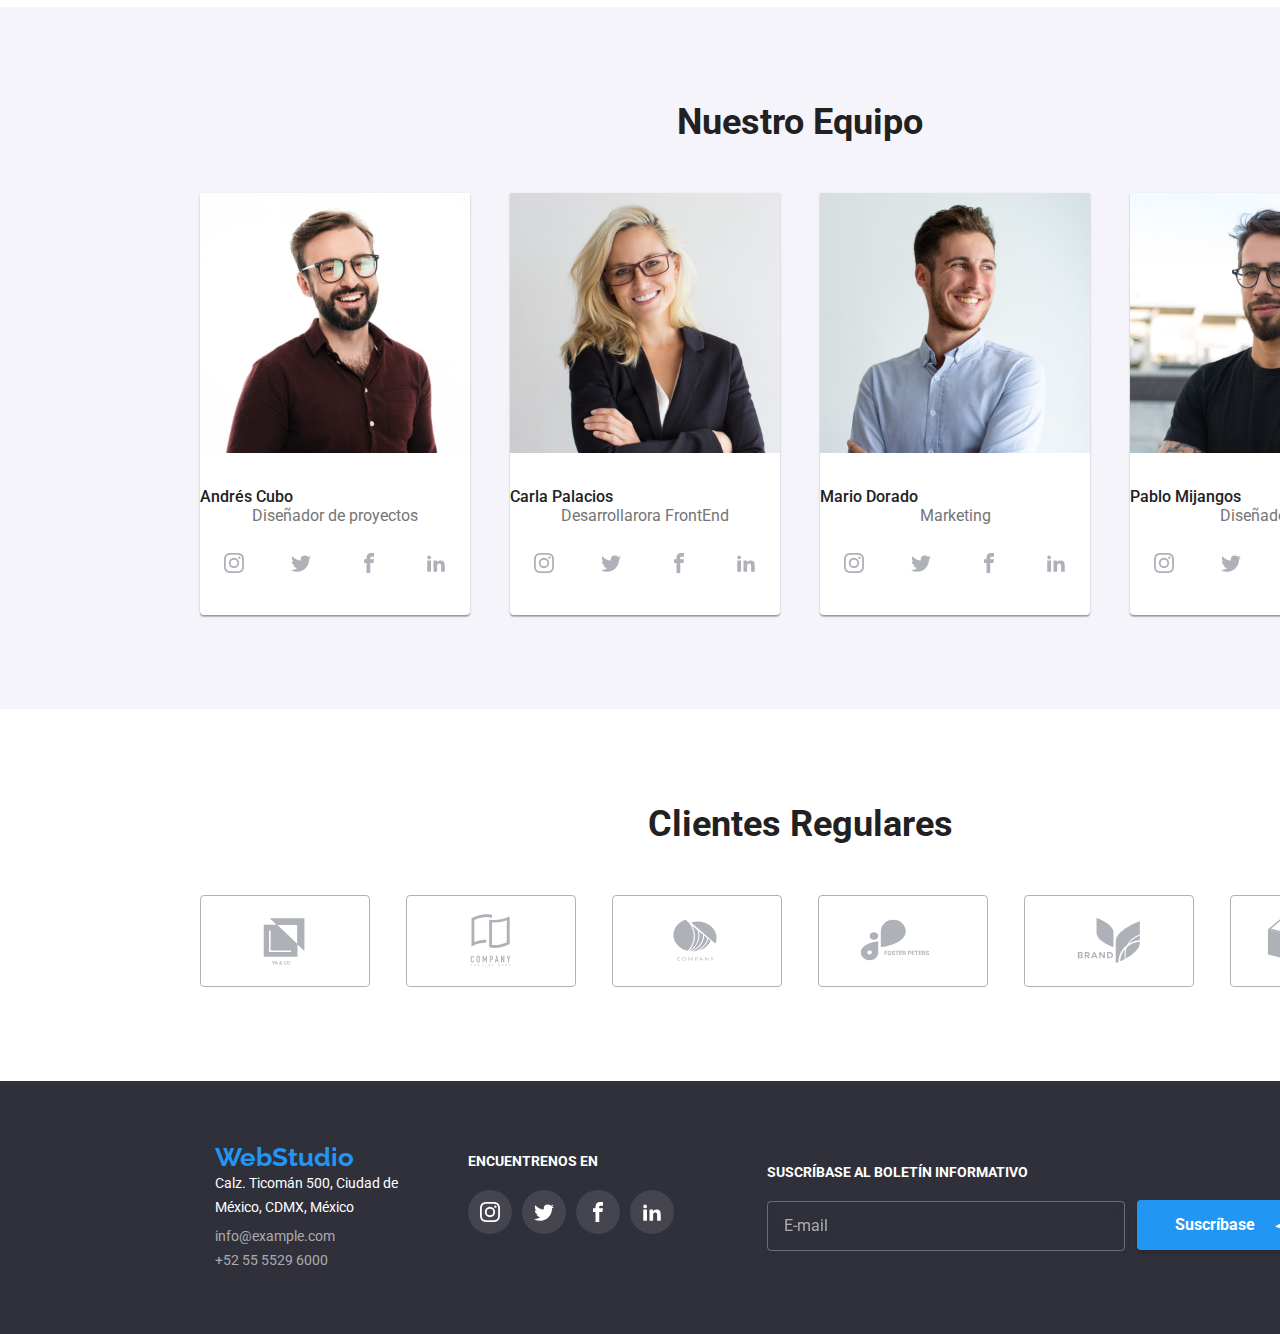
==== commit 65f50ff0: "Commit03" ====
--- a/index.html
+++ b/index.html
@@ -18,7 +18,7 @@
     <link rel="stylesheet" href="css/styles.css" />
   </head>
   <body>
-    <div class="backdrop is-hidden" data-modal>
+    <div class="backdrop is-hidden" data-modal id="backdrop">
       <div class="modal">
         <button data-modal-close class="close">
           <svg class="icon-vector">
@@ -28,19 +28,53 @@
         <div class="modalcontent">
           <h2>Deje sus datos, nos contactaremos con usted</h2>
           <form name="modalform" class="modalform" autocomplete="off">
-            <label for="clientname">Nombre</label>
-            <input type="text" name="name" id="clientname" />
-            <label for="clientphone">Teléfono</label>
-            <input type="tel" name="phone" id="clientphone" />
-            <label for="clientmail">E-mail</label>
-            <input type="email" name="email" id="clientmail" />
+            <div class="name">
+              <label for="clientname">Nombre</label>
+              <input type="text" name="name" id="clientname" />
+              <svg class="icon-person">
+                <use xlink:href="images/icons.svg#icon-person"></use>
+              </svg>
+            </div>
+            <div class="phone">
+              <label for="clientphone">Teléfono</label>
+              <input type="tel" name="phone" id="clientphone" />
+              <svg class="icon-phone">
+                <use xlink:href="images/icons.svg#icon-phone"></use>
+              </svg>
+            </div>
+            <div class="email">
+              <label for="clientmail">E-mail</label>
+              <input type="email" name="email" id="clientmail" />
+              <svg class="icon-mail">
+                <use xlink:href="images/icons.svg#icon-mail"></use>
+              </svg>
+            </div>
             <label for="clientcomment">Comentarios</label>
             <textarea
               id="clientcomment"
               name="comment"
               placeholder="Introduzca el texto"
+              class="comment"
             ></textarea>
           </form>
+          <div class="agree">
+            <div class="agreeicon">
+              <a href="#check">
+                <svg class="icon-square">
+                  <use xlink:href="images/icons.svg#icon-square"></use>
+                </svg>
+              </a>
+              <a href="#backdrop" id="check" class="check hidden">
+                <svg class="icon-check">
+                  <use xlink:href="images/icons.svg#icon-check"></use>
+                </svg>
+              </a>
+            </div>
+            <p>
+              Estoy de acuerdo con el boletín informativo y acepto los Términos
+              y Condiciones
+            </p>
+          </div>
           <button type="submit">Enviar</button>
         </div>
       </div>
@@ -388,7 +422,8 @@
       <div class="suscription">
         <form name="susform" class="suscform" autocomplete="off">
           <label for="suscmail">SUSCRÍBASE AL BOLETÍN INFORMATIVO </label>
-          <input type="mail" name="suscmail" placeholder="Correo electrónico" />
+          <input type="mail" name="suscmail" id:="suscmail" placeholder="E-mail"
+          class="suscmail"/>
         </form>
         <button type="submit" class="suscribe">
           Suscríbase
--- a/css/styles.css
+++ b/css/styles.css
@@ -657,7 +657,6 @@
 }
 .modal {
     width: 528px;
-    height: 581px;
 }
 .close {
     width: 30px;
@@ -708,6 +707,7 @@
 }
 .modalcontent h2{
     font-size: 20px;
+    margin-bottom: 12px;
 }
 .modalcontent button{
     width: 200px;
@@ -732,33 +732,7 @@
     font-size: 12px;
     line-height: 1.17;
     color: #757575;
-}
-#clientcomment{
-    width: 448px;
-    height: 120px;
-    resize: none;
-    font-family: 'Roboto',
-    sans-serif;
-    font-weight: 400;
-    font-size: 12px;
-    line-height: 1.17;
-    padding: 12px 16px;
-    color: #75757580;
-    outline: none;
-    cursor: pointer;
-}
-.modalcontent input{
-    width: 448px;
-    height: 40px;
-    outline: none;
-    cursor: pointer;
-    font-size: 16px;
-}
-.modalform input:focus,
-.modalform textarea:focus,
-.modalform input:hover,
-.modalform textarea:hover{
-border: 1px solid #2196F3;
+    margin-bottom: 4px;
 }
 .suscription{
     display: flex;
@@ -777,7 +751,7 @@
     color: #fff;
     margin-bottom: 20px;
 }
-.suscform input{
+.suscmail{
     width: 358px;
     height: 50px;
     outline: none;
@@ -785,13 +759,7 @@
     filter: drop-shadow(0px 4px 4px rgba(0, 0, 0, 0.15));
     border-radius: 4px;
     background-color: hsl(0, 0%, 0%, 0%);
-    color: #ffffff99;
     padding-left: 16px;
-    font-weight: 400;
-    font-size: 16px;
-    line-height: 1.25;
-    font-family: 'Roboto',
-    sans-serif;
     cursor: pointer;
 }
 .icon-send{
@@ -819,4 +787,129 @@
     margin-top: 36px;
     cursor: pointer;
 }
-
+.comment::placeholder{
+    font-family: 'Roboto',
+    sans-serif;
+    font-weight: 400;
+    font-size: 12px;
+    line-height: 1.17;
+    color: #75757580;
+}
+.suscmail::placeholder{
+    font-weight: 400;
+    font-size: 16px;
+    line-height: 1.25;
+    font-family: 'Roboto',
+    sans-serif;
+    color: #ffffff99;
+}
+.agree p{
+    font-family: 'Roboto',
+    sans-serif;
+    font-weight: 400;
+    font-style: 14px;
+    line-height: 1.71;
+    color: #757575;
+}
+.agree{
+    display: flex;
+    margin-top: 20px;
+}
+.icon-square{
+    width: 16px;
+    height: 15px;
+}
+.icon-check{
+    width: 11px;
+    height: 18px;
+    fill: #fff;
+}
+.check.hidden{
+    visibility: hidden;
+    opacity: 0;
+    pointer-events: none;
+}
+.check{
+    width: 16px;
+    height: 16px;
+    background-color: #2196F3;
+    border-radius: 2px;
+    display: flex;
+    align-items: center;
+    justify-content: center;
+    position: relative;
+    top: -20px;
+}
+.agreeicon{
+    padding: 6px 7px 0px 13px;
+}
+#check:target{
+    visibility: visible;
+    opacity: 1;
+    pointer-events: all;
+}
+.icon-person{
+    width: 12px;
+    height: 12px;
+    position: relative;
+    top: -26px;
+    left: 15px;
+}
+#clientname,
+#clientphone,
+#clientmail{
+    outline: none;
+    border: 1px solid rgba(33, 33, 33, 0.2);
+    border-radius: 4px;
+    position: relative;
+    z-index: 1;
+    background-color: hsl(0, 0%, 0%, 0%);
+    padding-left: 42px;
+    width: 448px;
+    height: 40px;
+    cursor: pointer;
+    font-size: 16px;
+}
+#clientcomment{
+    outline: none;
+    border: 1px solid rgba(33, 33, 33, 0.2);
+    border-radius: 4px;
+    width: 448px;
+    height: 120px;
+    resize: none;
+    padding: 12px 16px;
+    cursor: pointer;
+}
+#clientname:focus,
+#clientphone:focus,
+#clientmail:focus,
+#clientcomment:focus{
+    border: 1px solid #2196F3;
+    border-radius: 4px;
+}
+.name:focus-within,
+.phone:focus-within,
+.email:focus-within{
+    fill: #2196F3;
+}
+.name,.phone,.email{
+    display: flex;
+    flex-direction: column;
+    align-items: flex-start;
+    padding: 0px;
+    margin: 0px;
+}
+.icon-phone{
+    width: 13px;
+    height: 13px;
+    position: relative;
+    top: -26.5px;
+    left: 14.27px;
+}
+.icon-mail{
+    width: 15px;
+    height: 12px;
+    position: relative;
+    top: -26px;
+    left: 13.5px;
+}
